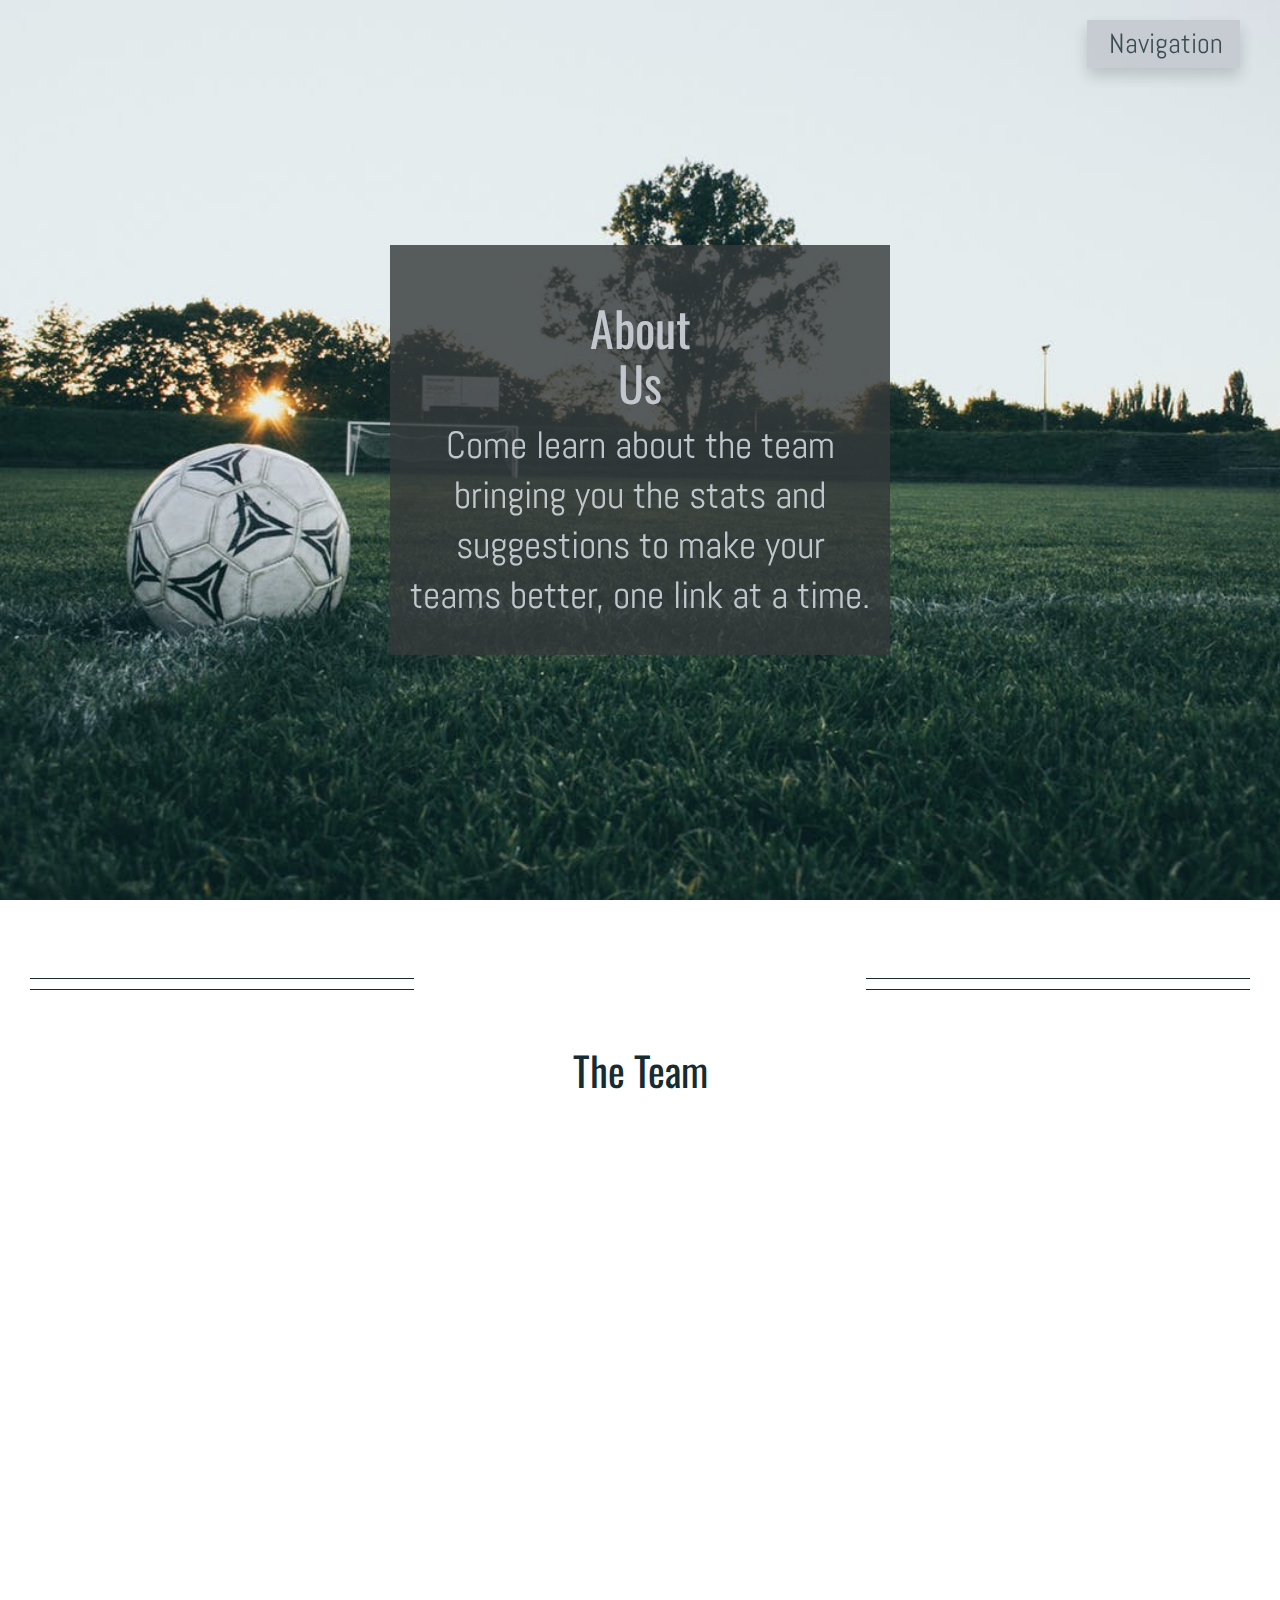
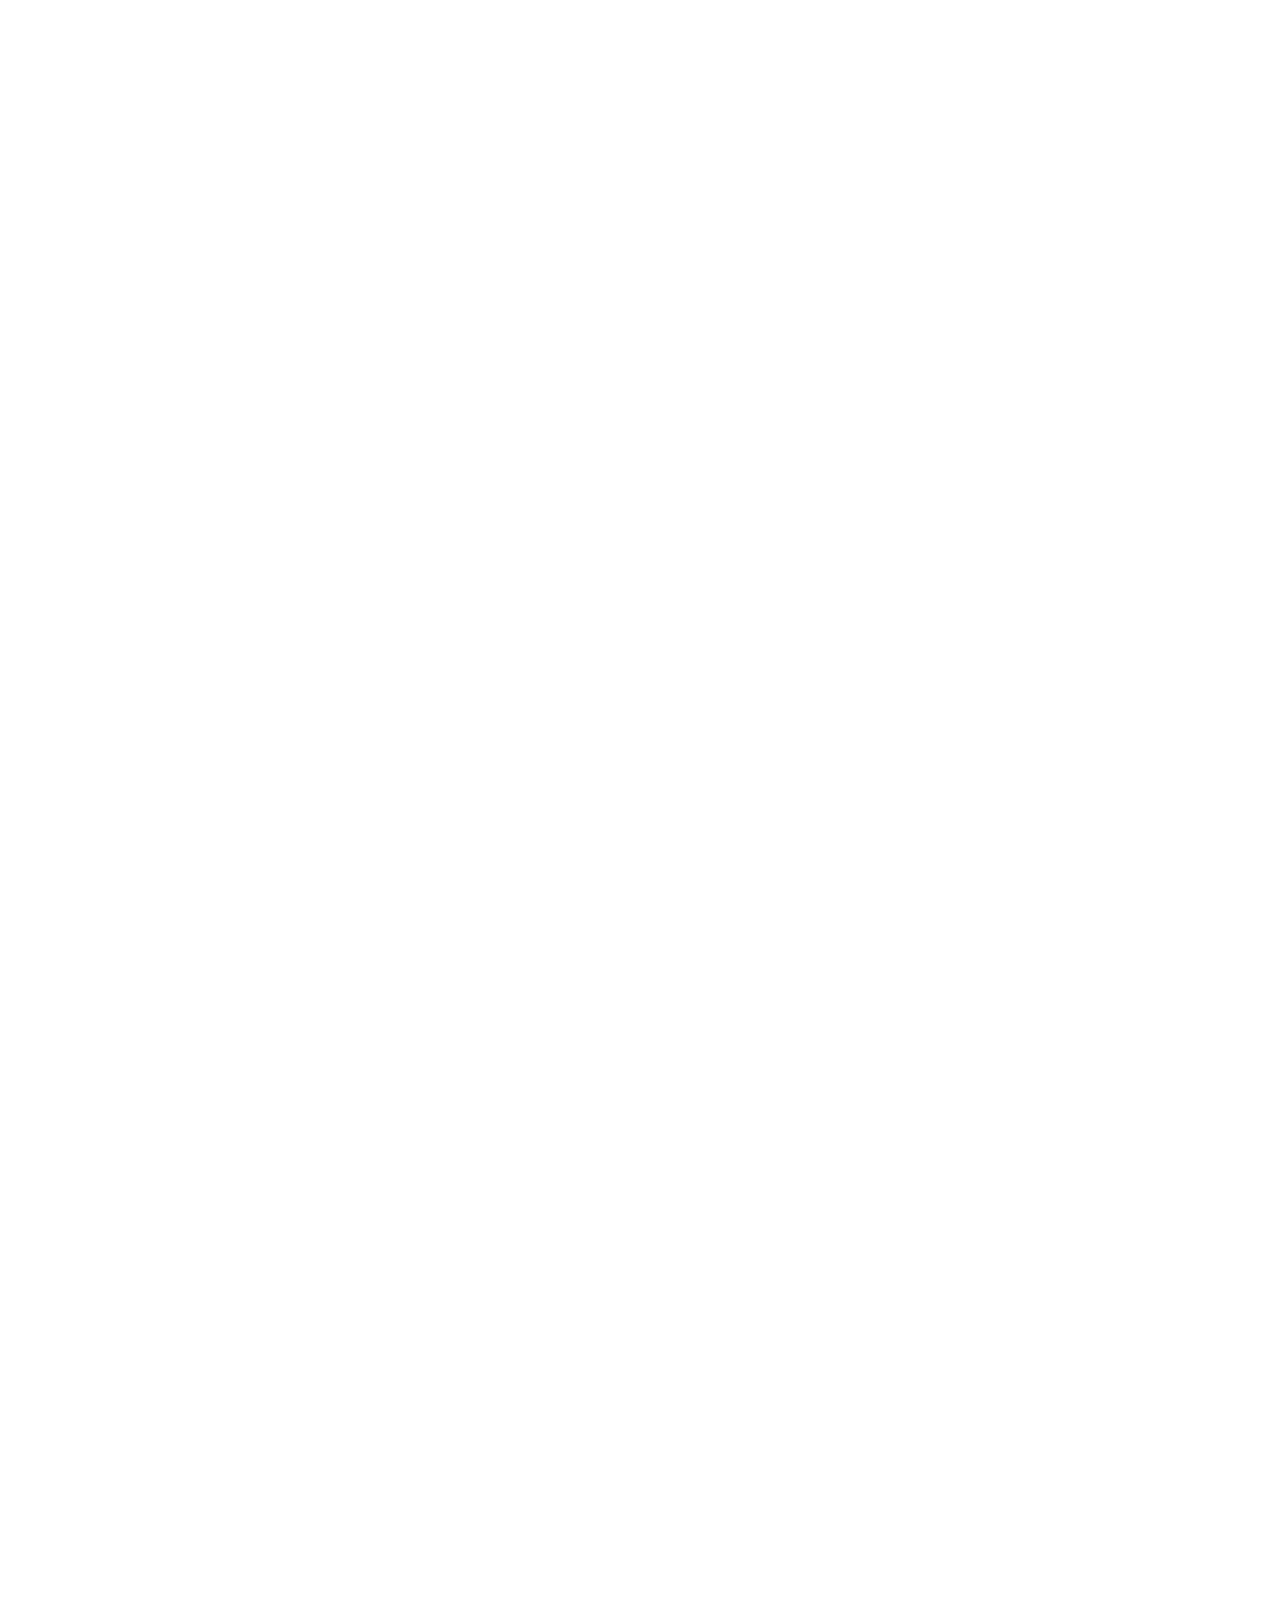
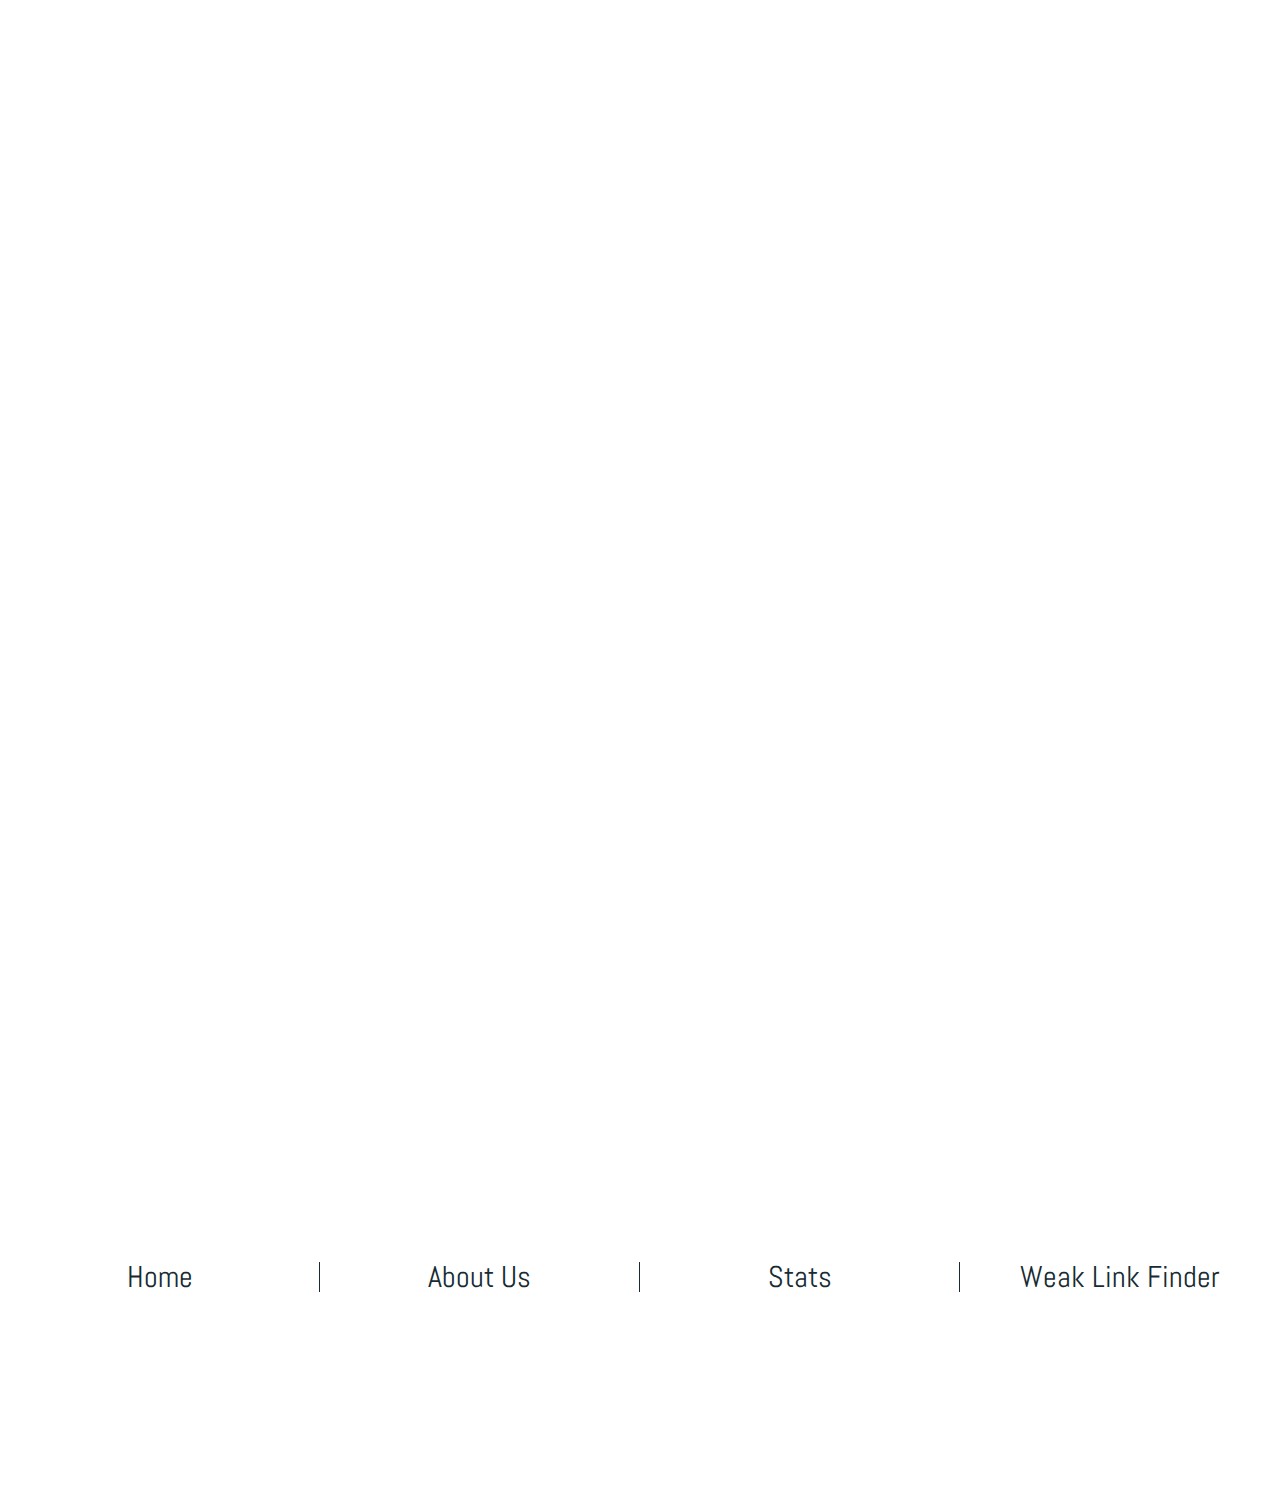
==== about-us.html @ f8d03405 "Got images to resize and appear correctly" ====
<!DOCTYPE html>
<!--[if lt IE 7]>      <html class="no-js lt-ie9 lt-ie8 lt-ie7"> <![endif]-->
<!--[if IE 7]>         <html class="no-js lt-ie9 lt-ie8"> <![endif]-->
<!--[if IE 8]>         <html class="no-js lt-ie9"> <![endif]-->
<!--[if gt IE 8]><!--> <html class="no-js"> <!--<![endif]-->
    <head>
        <meta charset="utf-8">
        <meta http-equiv="X-UA-Compatible" content="IE=edge">
        <title>About Us</title>
        <meta name="description" content="">
        <meta name="viewport" content="width=device-width, initial-scale=1">
        <link rel="stylesheet" href="css/about.css">
        <link href="https://fonts.googleapis.com/css?family=Abel|Oswald" rel="stylesheet">
        <link href="https://unpkg.com/aos@2.3.1/dist/aos.css" rel="stylesheet">
        <script src="https://unpkg.com/aos@2.3.1/dist/aos.js"></script>
        <script src="./AOS/aos.js" async></script>
        <link rel="stylesheet" href="https://use.fontawesome.com/releases/v5.7.2/css/all.css" integrity="sha384-fnmOCqbTlWIlj8LyTjo7mOUStjsKC4pOpQbqyi7RrhN7udi9RwhKkMHpvLbHG9Sr" crossorigin="anonymous">
        <script src="./Components/nav-bar.js" async></script>
        <script src="./Components/buttons.js" async></script>
    </head>
    <body>
        <div class="container">
            <nav>
                <div class="dropdown">
                    <span class="fas fa-arrow-down"></span><span class="nav-text">Navigation</span>
                    <div class="dropdown-content hidden">
                        <a href="https://modest-kilby-28479e.netlify.com/index.html" class="dropdown-link">Home</a>
                        <a href="#" class="dropdown-link">Login/Sign Up</a>
                        <a href="#" class="dropdown-link">Stats</a>
                        <a href="#" class="dropdown-link">Weak Link Finder</a>
                        <a href="#" class="dropdown-link">About Us</a>
                    </div>
                </div>
            </nav>
            <div class="mobile-nav-bar">
                <a href="#" class="dropdown-link">Home</a>
                <a href="#" class="dropdown-link">Login/Sign Up</a>
                <a href="#" class="dropdown-link">About Us</a>
                <a href="#" class="dropdown-link">Stats</a>
                <a href="#" class="dropdown-link">Weak Link Finder</a>
            </div>
            <div class="header-container">
                <div class="cta-container" data-aos="fade-in" data-aos-duration="3000">
                    <h1>About<br />
                        Us </h1>
                    <p>Come learn about the team bringing you the stats and suggestions to make your teams better, one link at a time.</p>
                </div>
            </div>
            <div class="main-content-container">
                <section class="directory">
                    <span class="fas fa-futbol fa-spin fa-5x"></span>
                    <h2>The Team</h2>
                    <div class="directory-boxes">
                        <section data-aos="fade-right" data-aos-duration="1500" class="directory-content">
                            <img src="./img/ElvisBanksy.jpg" alt="">
                            <h3>Elvis Ibarra—Project Lead</h3>
                            <p>I am a full stack web engineer who is passionate about new technologies, education, and mission driven work .</p>
                            <div class="socials">
                                <a href="https://github.com/ielvisd/">Github</a>
                                <a href="mailto:ielvisd@gmail.com">ielvisd@gmail.com</a>
                                <a href="https://twitter.com/ElToritoElvis">Twitter</a>
                            </div>
                        </section>
                        <section data-aos="fade-left" data-aos-duration="1500" class="directory-content">
                            <img src="./img/vu-cao.jpg" alt="">
                            <h3>Vu Cao-Back-End Engineer</h3>
                            <p>"Lorem ipsum dolor sit amet, consectetur adipiscing elit, sed do eiusmod tempor incididunt ut labore et dolore magna aliqua. Ut enim ad minim veniam, quis nostrud exercitation ullamco laboris nisi ut aliquip ex ea commodo consequat."</p>
                            <div class="socials">
                                <a href="https://github.com/vcao2279">Github</a>
                                <a href="">Email</a>
                                <a href="https://www.linkedin.com/in/vu-cao/">LinkedIn</a>
                            </div>
                        </section>
                        <section data-aos="fade-right" data-aos-duration="1500" class="directory-content">
                            <img src="img/ball-field-football-47730.jpg" alt="">
                            <h3>John Humphreys-Data Scientist</h3>
                            <p>"Lorem ipsum dolor sit amet, consectetur adipiscing elit, sed do eiusmod tempor incididunt ut labore et dolore magna aliqua. Ut enim ad minim veniam, quis nostrud exercitation ullamco laboris nisi ut aliquip ex ea commodo consequat."</p>
                            <div class="socials">
                                <a href="https://github.com/johnpharmd">Github</a>
                                <a href="twitter.com/johnpharmd">Twitter</a>
                                <a href="linkedin.com/in/johnhumphreys/">LinkedIn</a>
                            </div>
                        </section>
                        <section data-aos="fade-left" data-aos-duration="1500" class="directory-content">
                            <img src="img/ballgame-balls-boys-1564868.jpg" alt="">
                            <h3>Header</h3>
                            <p>"Lorem ipsum dolor sit amet, consectetur adipiscing elit, sed do eiusmod tempor incididunt ut labore et dolore magna aliqua. Ut enim ad minim veniam, quis nostrud exercitation ullamco laboris nisi ut aliquip ex ea commodo consequat."</p>
                            <div class="socials">
                                <a href="">Github</a>
                                <a href="">Email</a>
                                <a href="">Twitter</a>
                            </div>
                        </section>
                        <section data-aos="fade-right" data-aos-duration="1500" class="directory-content">
                            <img src="img/ballgame-balls-boys-1564868.jpg" alt="">
                            <h3>Header</h3>
                            <p>"Lorem ipsum dolor sit amet, consectetur adipiscing elit, sed do eiusmod tempor incididunt ut labore et dolore magna aliqua. Ut enim ad minim veniam, quis nostrud exercitation ullamco laboris nisi ut aliquip ex ea commodo consequat."</p>
                            <div class="socials">
                                <a href="">Github</a>
                                <a href="">Email</a>
                                <a href="">Twitter</a>
                            </div>
                            </section> 
                        <section data-aos="fade-left" data-aos-duration="1500" class="directory-content">
                            <img src="img/ballgame-balls-boys-1564868.jpg" alt="">
                            <h3>Header</h3>
                            <p>"Lorem ipsum dolor sit amet, consectetur adipiscing elit, sed do eiusmod tempor incididunt ut labore et dolore magna aliqua. Ut enim ad minim veniam, quis nostrud exercitation ullamco laboris nisi ut aliquip ex ea commodo consequat."</p>
                            <div class="socials">
                                <a href="">Github</a>
                                <a href="">Email</a>
                                <a href="">Twitter</a>
                            </div>
                        </section> 
                        <section data-aos="fade-up" data-aos-duration="1500" class="directory-content">
                            <img src="img/peter-gambino-profile-pic.jpg" alt="">
                            <h3>Peter Gambino-UI Developer</h3>
                            <p>I'm a Full-Stack Engineer student currently attending Lambda School looking to help you come up with the best solutions and implementations for your projects using the latest web-based technologies. </p>
                            <div class="socials">
                                <a href="https://github.com/pgambino5851">Github</a>
                                <a href="mailto:pgambino5851@gmail.com">pgambino5851@gmail.com</a>
                                <a href="https://www.linkedin.com/in/peter-gambino-3849b215b/">LinkedIn</a>
                            </div>
                        </section>  
                    </div> 
                </section>
                <footer>
                    <div class="footer-content">
                        <a href="#" class="footer-link gets-border">Home</a>
                        <a href="#" class="footer-link gets-border">About Us</a>
                        <a href="#" class="footer-link gets-border">Stats</a>
                        <a href="#" class="footer-link">Weak Link Finder</a>
                    </div>
                </footer>
            </div>
            
        </div>
    </body>
---- css/about.css ----
/* http://meyerweb.com/eric/tools/css/reset/ 
   v2.0 | 20110126
   License: none (public domain)
*/
html,
body,
div,
span,
applet,
object,
iframe,
h1,
h2,
h3,
h4,
h5,
h6,
p,
blockquote,
pre,
a,
abbr,
acronym,
address,
big,
cite,
code,
del,
dfn,
em,
img,
ins,
kbd,
q,
s,
samp,
small,
strike,
strong,
sub,
sup,
tt,
var,
b,
u,
i,
center,
dl,
dt,
dd,
ol,
ul,
li,
fieldset,
form,
label,
legend,
table,
caption,
tbody,
tfoot,
thead,
tr,
th,
td,
article,
aside,
canvas,
details,
embed,
figure,
figcaption,
footer,
header,
hgroup,
menu,
nav,
output,
ruby,
section,
summary,
time,
mark,
audio,
video {
  margin: 0;
  padding: 0;
  border: 0;
  font-size: 100%;
  font: inherit;
  vertical-align: baseline;
}
/* HTML5 display-role reset for older browsers */
article,
aside,
details,
figcaption,
figure,
footer,
header,
hgroup,
menu,
nav,
section {
  display: block;
}
body {
  line-height: 1;
}
ol,
ul {
  list-style: none;
}
blockquote,
q {
  quotes: none;
}
blockquote:before,
blockquote:after,
q:before,
q:after {
  content: '';
  content: none;
}
table {
  border-collapse: collapse;
  border-spacing: 0;
}
* {
  box-sizing: border-box;
}
html {
  font-size: 62.5%;
}
html,
body {
  font-family: 'Abel';
}
h1,
h2,
h3,
h4,
h5 {
  font-family: 'Oswald';
}
h2 {
  font-size: 4rem;
}
h3 {
  font-size: 3.2rem;
}
p {
  font-size: 2.4rem;
  line-height: 1.4;
}
a {
  font-size: 3rem;
  text-decoration: none;
}
strong {
  font-weight: bold;
}
.container {
  max-width: 100%;
  margin: 0 auto;
}
.mobile-nav-bar {
  display: none;
}
@media (max-width: 650px) {
  .mobile-nav-bar {
    display: flex;
    flex-direction: column;
    align-items: center;
    justify-content: center;
    background: #c2c7cd;
  }
  .mobile-nav-bar a {
    width: 100%;
    padding: 1.5rem 0;
    text-align: center;
    color: #162b32;
    border-bottom: 1px solid #162b32;
  }
}
nav {
  position: fixed;
  right: 1rem;
  display: flex;
  margin-top: 2rem;
  margin-right: 2rem;
  align-items: center;
  cursor: pointer;
  z-index: 1;
}
@media (max-width: 650px) {
  nav {
    display: none;
  }
}
nav .dropdown {
  cursor: pointer;
  background: #c2c7cd;
  position: relative;
  right: 1rem;
  padding: 10px 17px;
  /* padding-right: 0; */
  opacity: 0.81;
  box-shadow: 0px 8px 16px 0px rgba(0, 0, 0, 0.2);
}
nav .dropdown .dropdown-content {
  z-index: 1;
  position: absolute;
  top: 3rem;
  right: -1.2rem;
  box-shadow: 0px 8px 16px 0px rgba(0, 0, 0, 0.2);
  min-width: 15rem;
  margin-top: 2.5rem;
}
nav .dropdown .dropdown-content a {
  font-size: 3rem;
  text-decoration: none;
  color: #162b32;
  padding: 12px 17px;
  display: block;
  background-color: #c2c7cd;
  border-bottom: 1px solid #162b32;
}
nav .dropdown .dropdown-content a:hover {
  color: #c2c7cd;
  background-color: #162b32;
  transition: all 0.5s;
}
nav .dropdown .hidden {
  display: none;
}
nav .dropdown .nav-content-invert {
  color: #c2c7cd;
  transition: all 0.5s;
}
nav .dropdown-invert {
  background: #162b32;
  transition: all 0.5s;
}
nav .dropdown-content:hover .dropdown-content {
  display: block;
}
nav .fa-arrow-down {
  font-size: 1.8rem;
  margin-right: 0.5rem;
  color: #162b32;
}
nav span {
  font-size: 2.8rem;
  color: #162b32;
}
.header-container {
  background-image: url(../img/header-img.jpeg);
  background-attachment: fixed;
  max-width: 100%;
  /* height: 1000px; */
  height: 90rem;
  background-size: cover;
  background-repeat: no-repeat;
  margin: 0 auto;
  display: flex;
  flex-direction: column;
  justify-content: center;
  align-items: center;
}
@media (max-width: 650px) {
  .header-container {
    height: 110rem;
  }
}
.header-container .cta-container {
  background: rgba(53, 57, 58, 0.81);
  display: flex;
  flex-direction: column;
  justify-content: center;
  width: 50rem;
  height: 41rem;
  padding: 2rem;
  padding-bottom: 0;
}
@media (max-width: 650px) {
  .header-container .cta-container {
    width: 100%;
    height: 47%;
  }
}
.header-container .cta-container h1 {
  font-size: 4.8rem;
  text-align: center;
  color: #c2c7cd;
  line-height: 5.5rem;
}
.header-container .cta-container p {
  font-size: 3.8rem;
  text-align: center;
  margin-top: 1rem;
  color: #c2c7cd;
  line-height: 5rem;
}
.header-container .cta-container .cta-btn {
  align-self: center;
  background-color: #c2c7cd;
  color: #162b32;
  margin-top: 1rem;
  padding: 1rem 3rem;
  border: none;
  font-size: 3rem;
  font-weight: bold;
  cursor: pointer;
}
.header-container .cta-container .cta-btn:hover {
  background-color: #162b32;
  color: #c2c7cd;
}
footer {
  width: 50%;
  justify-content: space-between;
  margin: 0 auto;
  margin-bottom: 20rem;
  margin-top: 15rem;
}
@media (max-width: 1500px) {
  footer {
    width: 100%;
  }
}
footer .footer-content {
  width: 100%;
  display: flex;
  justify-content: space-between;
}
footer .footer-content .footer-link {
  width: 40%;
  color: #162b32;
  text-align: center;
}
@media (max-width: 650px) {
  footer .footer-content .footer-link {
    width: 25%;
    font-size: 2.5rem;
  }
}
footer .footer-content .gets-border {
  border-right: 1px solid #162b32;
}
.main-content-container {
  margin-top: 5rem;
}
.main-content-container nav {
  position: fixed;
  right: 1rem;
  display: flex;
  margin-top: 2rem;
  margin-right: 2rem;
  align-items: center;
  cursor: pointer;
  z-index: 1;
}
.main-content-container nav .dropdown {
  cursor: pointer;
  position: relative;
}
.main-content-container nav .dropdown .dropdown-content {
  display: none;
  background-color: white;
  z-index: 1;
  position: absolute;
  box-shadow: 0px 8px 16px 0px rgba(0, 0, 0, 0.2);
  min-width: 15rem;
}
.main-content-container nav .dropdown .dropdown-content a {
  font-size: 3rem;
  text-decoration: none;
  color: #162b32;
  padding: 12px 17px;
  display: block;
  background-color: #c2c7cd;
  border-bottom: 1px solid #162b32;
}
.main-content-container nav .dropdown .dropdown-content a:hover {
  color: #c2c7cd;
  background-color: #162b32;
}
.main-content-container nav .dropdown .hidden {
  display: none;
}
.main-content-container nav .dropdown:hover .dropdown-content {
  display: block;
}
.main-content-container nav .dropdown-content:hover .dropdown-content {
  display: block;
}
.main-content-container nav .fa-arrow-down {
  font-size: 1.8rem;
  margin-right: 0.5rem;
  color: #162b32;
}
.main-content-container nav span {
  font-size: 2.8rem;
  color: #162b32;
}
.main-content-container .directory {
  padding-top: 7rem;
  position: relative;
  text-align: center;
  margin-bottom: 5rem;
}
.main-content-container .directory .fa-futbol {
  color: #162b32;
  left: 49%;
  position: absolute;
  top: 1rem;
}
@media (max-width: 650px) {
  .main-content-container .directory .fa-futbol {
    left: 44.5%;
  }
}
.main-content-container h2 {
  color: #162b32;
  margin-top: 3rem;
}
.main-content-container .directory-boxes {
  display: flex;
  flex-wrap: wrap;
  justify-content: space-around;
}
@media (max-width: 1000px) {
  .main-content-container .directory-boxes {
    flex-direction: column;
    flex-wrap: nowrap;
  }
}
.main-content-container .directory-boxes .directory-content {
  width: 49%;
  text-align: center;
  margin-top: 10rem;
}
@media (max-width: 1500px) {
  .main-content-container .directory-boxes .directory-content {
    height: 50%;
  }
}
@media (max-width: 1000px) {
  .main-content-container .directory-boxes .directory-content {
    width: 100%;
  }
}
.main-content-container .directory-boxes .directory-content img {
  width: auto;
  height: auto;
  max-width: 50rem;
  max-height: 50rem;
  cursor: pointer;
}
@media (max-width: 650px) {
  .main-content-container .directory-boxes .directory-content img {
    width: 100%;
  }
}
.main-content-container .directory-boxes .directory-content h3 {
  margin-top: 3rem;
  color: #162b32;
}
.main-content-container .directory-boxes .directory-content p {
  width: 75%;
  margin: 0 auto;
  padding-bottom: 1.5rem;
  color: #162b32;
}
@media (max-width: 650px) {
  .main-content-container .directory-boxes .directory-content p {
    width: 100%;
  }
}
.main-content-container .directory-boxes .directory-content .socials {
  display: flex;
  justify-content: space-around;
  width: 90%;
  margin: 0 auto;
  border-bottom: 0.1rem dashed #162b32;
  border-top: 0.1rem dashed #162b32;
  padding: 0.5rem 0;
}
@media (max-width: 650px) {
  .main-content-container .directory-boxes .directory-content .socials {
    width: 100%;
  }
}
.main-content-container .directory-boxes .directory-content .socials a {
  color: #162b32;
}
.main-content-container .directory-boxes .directory-content .socials a:hover {
  color: #c2c7cd;
}
.intro:before {
  left: 3rem;
  border-bottom: 1.5px solid #162b32;
  border-top: 1.5px solid #162b32;
  content: '';
  height: 1rem;
  position: absolute;
  top: 2.75rem;
  width: 30%;
}
@media (max-width: 650px) {
  .intro:before {
    width: 20%;
    left: 10%;
  }
}
.intro:after {
  right: 3rem;
  border-bottom: 1.5px solid #162b32;
  border-top: 1.5px solid #162b32;
  content: '';
  height: 1rem;
  position: absolute;
  top: 2.75rem;
  width: 30%;
}
@media (max-width: 650px) {
  .intro:after {
    width: 20%;
    right: 10%;
  }
}
.directory:before {
  left: 3rem;
  border-bottom: 1.5px solid #162b32;
  border-top: 1.5px solid #162b32;
  content: '';
  height: 1rem;
  position: absolute;
  top: 2.75rem;
  width: 30%;
}
@media (max-width: 650px) {
  .directory:before {
    width: 20%;
    left: 10%;
  }
}
.directory:after {
  right: 3rem;
  border-bottom: 1.5px solid #162b32;
  border-top: 1.5px solid #162b32;
  content: '';
  height: 1rem;
  position: absolute;
  top: 2.75rem;
  width: 30%;
}
@media (max-width: 650px) {
  .directory:after {
    width: 20%;
    right: 10%;
  }
}
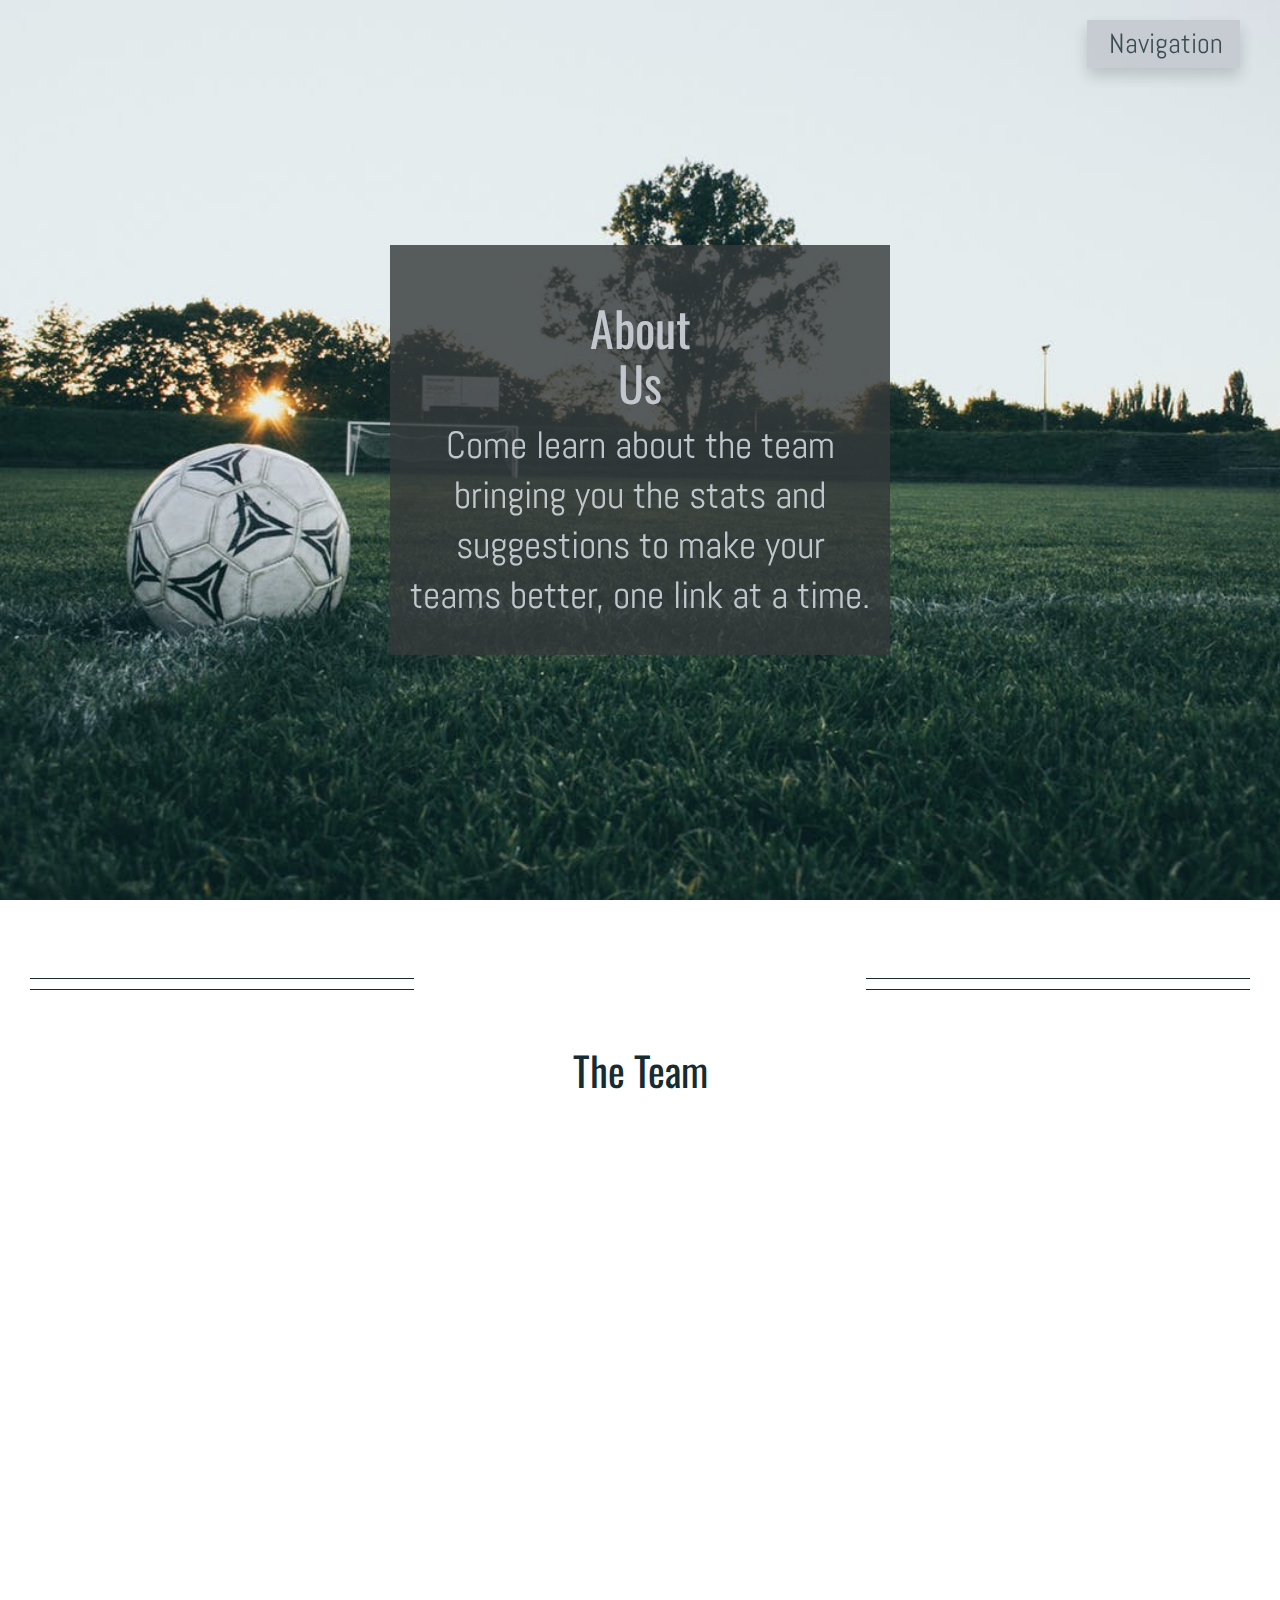
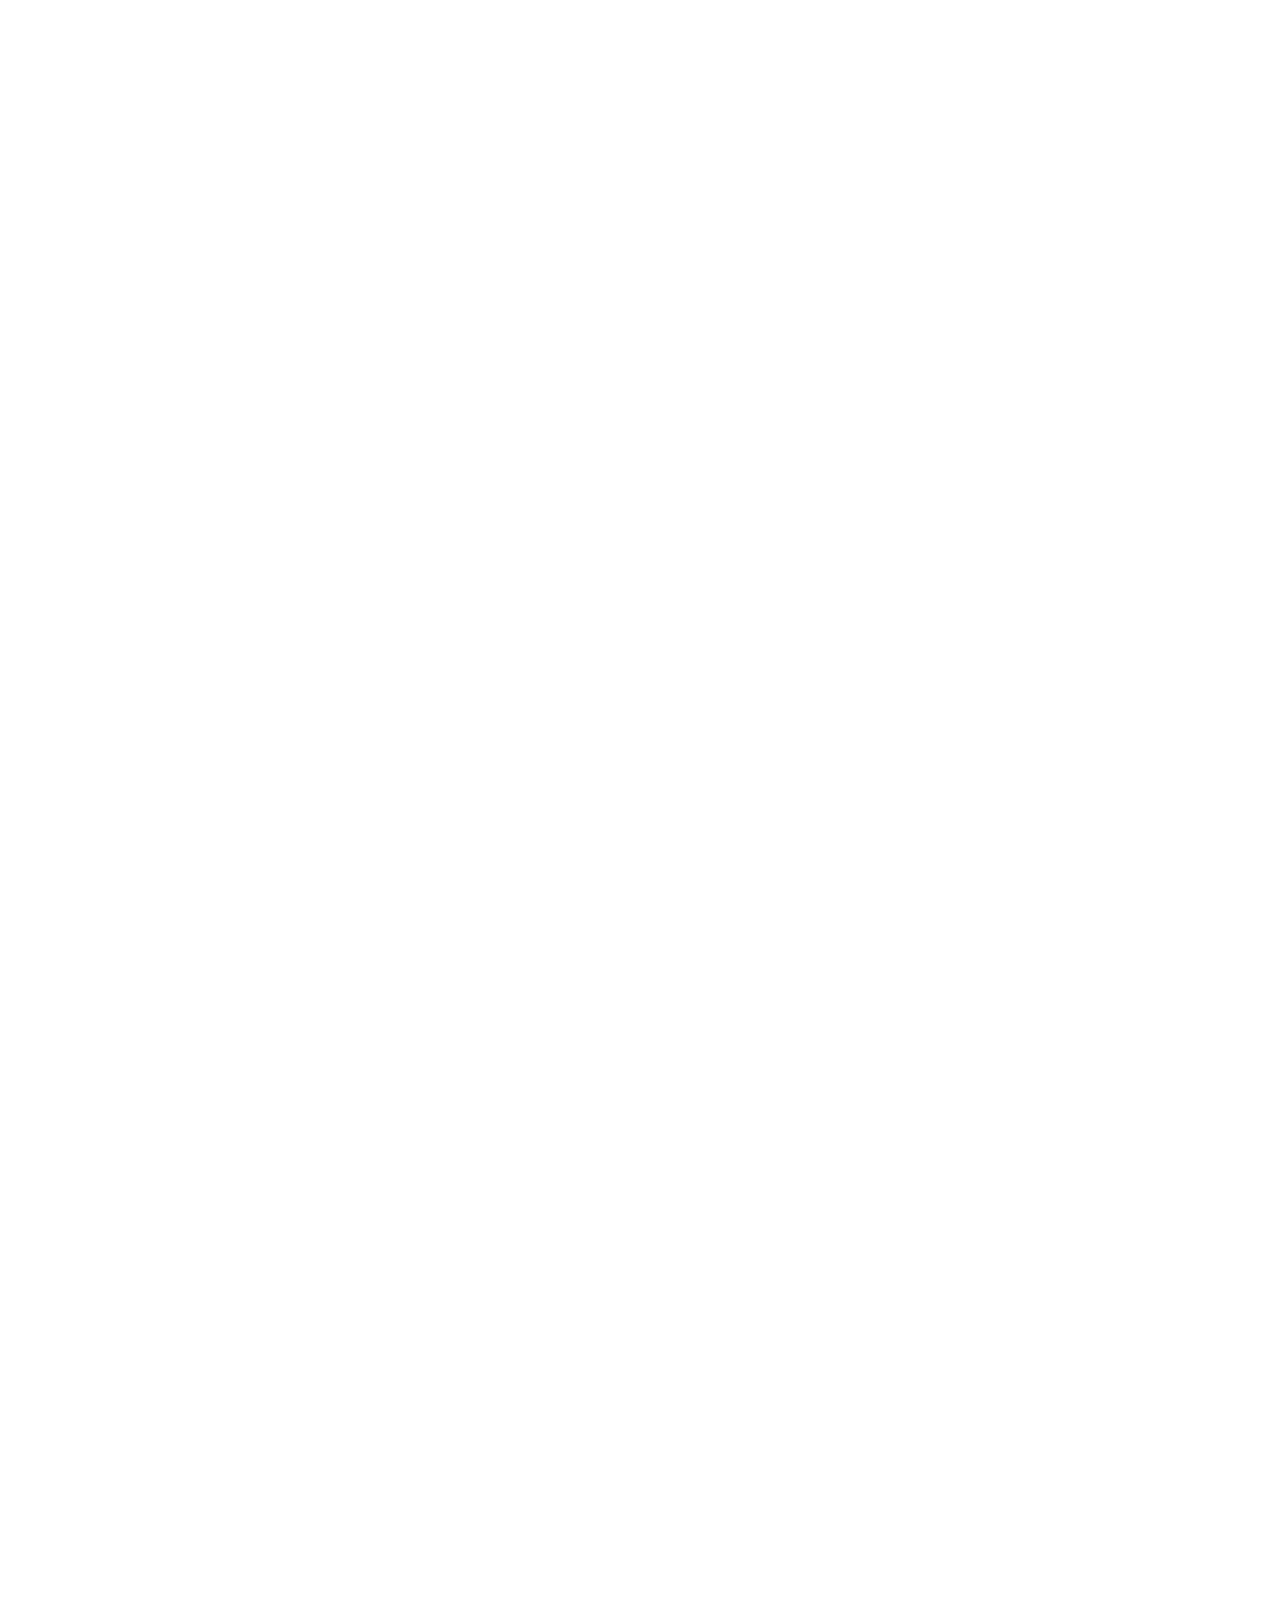
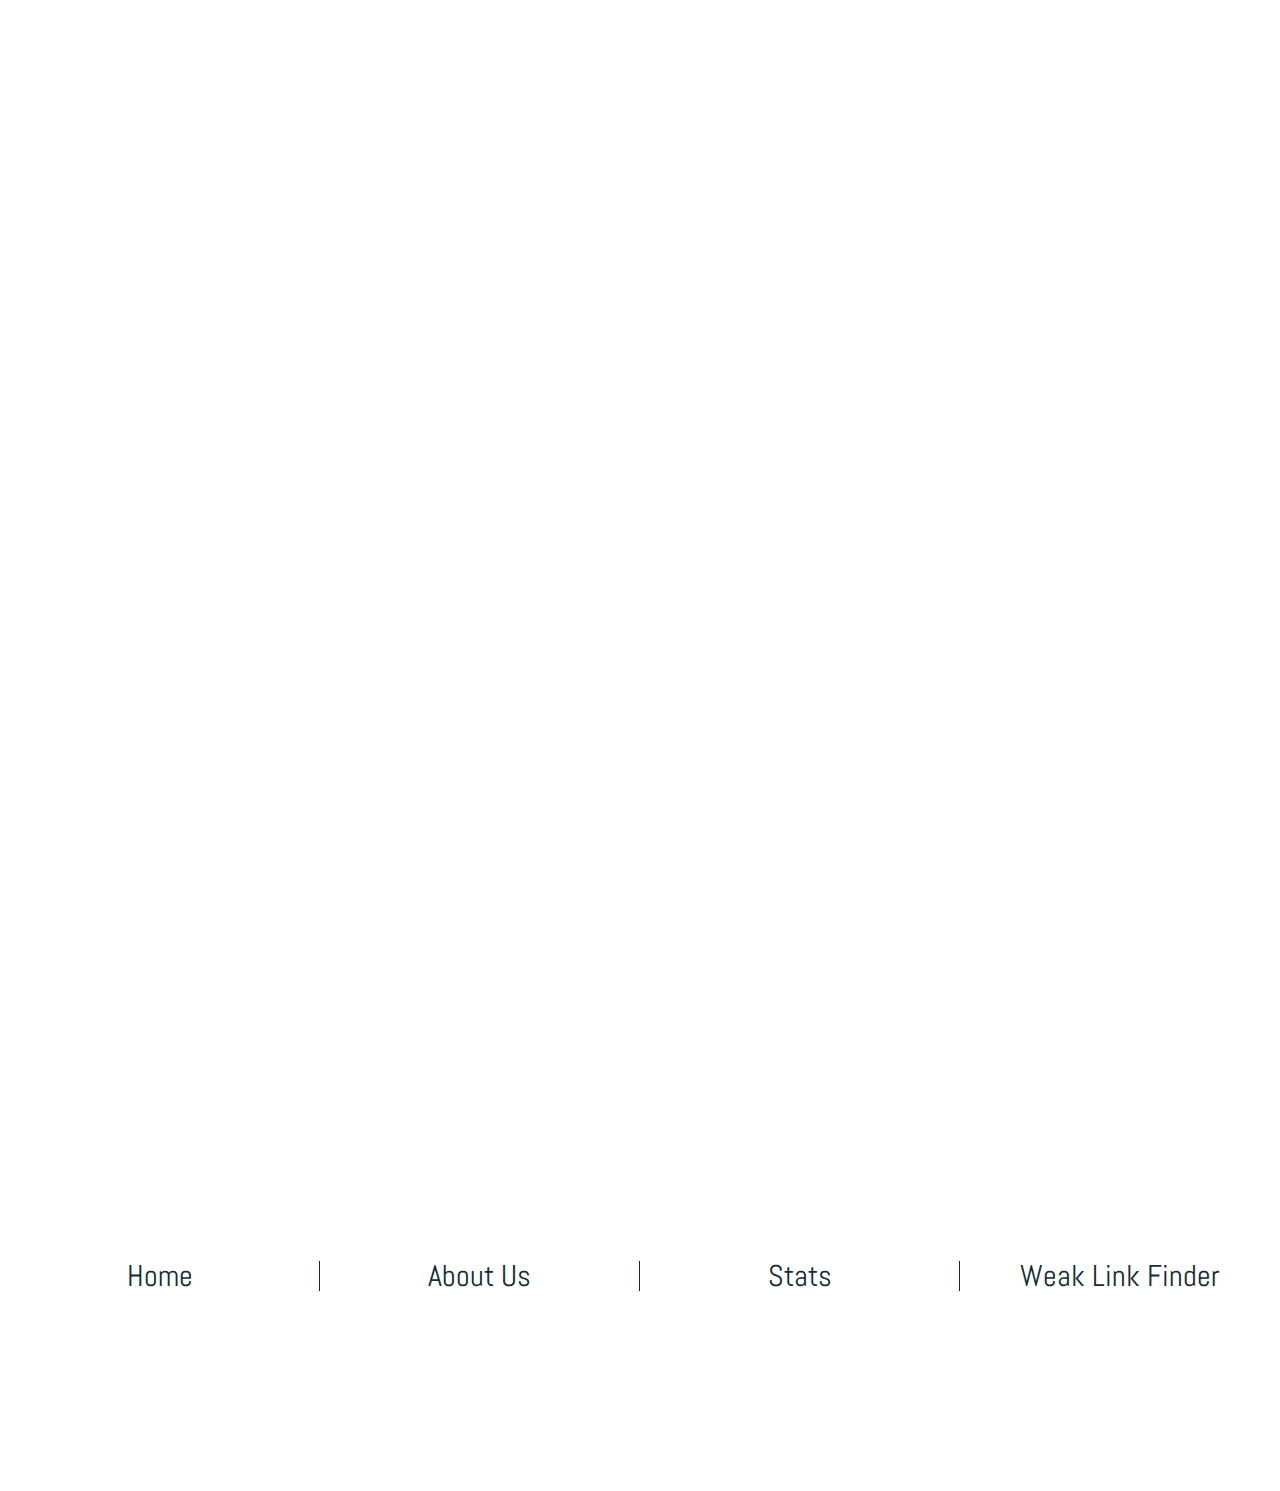
==== commit 601de426: "Fixed issue where fade ins were causing a horizontal scroll bar to appear and formatted social links" ====
--- a/about-us.html
+++ b/about-us.html
@@ -61,7 +61,7 @@
                                 <a href="https://twitter.com/ElToritoElvis">Twitter</a>
                             </div>
                         </section>
-                        <section data-aos="fade-left" data-aos-duration="1500" class="directory-content">
+                        <section data-aos="fade-right" data-aos-duration="1500" class="directory-content">
                             <img src="./img/vu-cao.jpg" alt="">
                             <h3>Vu Cao-Back-End Engineer</h3>
                             <p>"Lorem ipsum dolor sit amet, consectetur adipiscing elit, sed do eiusmod tempor incididunt ut labore et dolore magna aliqua. Ut enim ad minim veniam, quis nostrud exercitation ullamco laboris nisi ut aliquip ex ea commodo consequat."</p>
@@ -72,16 +72,16 @@
                             </div>
                         </section>
                         <section data-aos="fade-right" data-aos-duration="1500" class="directory-content">
-                            <img src="img/ball-field-football-47730.jpg" alt="">
+                            <img src="img/TED_badge_photo.jpg" alt="">
                             <h3>John Humphreys-Data Scientist</h3>
-                            <p>"Lorem ipsum dolor sit amet, consectetur adipiscing elit, sed do eiusmod tempor incididunt ut labore et dolore magna aliqua. Ut enim ad minim veniam, quis nostrud exercitation ullamco laboris nisi ut aliquip ex ea commodo consequat."</p>
+                            <p>"In a past life, clinical pharmacy was my vocation. Now, I seek not only to help care recipients but also to solve computationally-intensive problems—plus get more culture [more football, please!]."</p>
                             <div class="socials">
                                 <a href="https://github.com/johnpharmd">Github</a>
                                 <a href="twitter.com/johnpharmd">Twitter</a>
                                 <a href="linkedin.com/in/johnhumphreys/">LinkedIn</a>
                             </div>
                         </section>
-                        <section data-aos="fade-left" data-aos-duration="1500" class="directory-content">
+                        <section data-aos="fade-right" data-aos-duration="1500" class="directory-content">
                             <img src="img/ballgame-balls-boys-1564868.jpg" alt="">
                             <h3>Header</h3>
                             <p>"Lorem ipsum dolor sit amet, consectetur adipiscing elit, sed do eiusmod tempor incididunt ut labore et dolore magna aliqua. Ut enim ad minim veniam, quis nostrud exercitation ullamco laboris nisi ut aliquip ex ea commodo consequat."</p>
@@ -101,7 +101,7 @@
                                 <a href="">Twitter</a>
                             </div>
                             </section> 
-                        <section data-aos="fade-left" data-aos-duration="1500" class="directory-content">
+                        <section data-aos="fade-right" data-aos-duration="1500" class="directory-content">
                             <img src="img/ballgame-balls-boys-1564868.jpg" alt="">
                             <h3>Header</h3>
                             <p>"Lorem ipsum dolor sit amet, consectetur adipiscing elit, sed do eiusmod tempor incididunt ut labore et dolore magna aliqua. Ut enim ad minim veniam, quis nostrud exercitation ullamco laboris nisi ut aliquip ex ea commodo consequat."</p>
--- a/css/about.css
+++ b/css/about.css
@@ -490,6 +490,8 @@
 @media (max-width: 650px) {
   .main-content-container .directory-boxes .directory-content .socials {
     width: 100%;
+    flex-direction: column;
+    height: 15rem;
   }
 }
 .main-content-container .directory-boxes .directory-content .socials a {
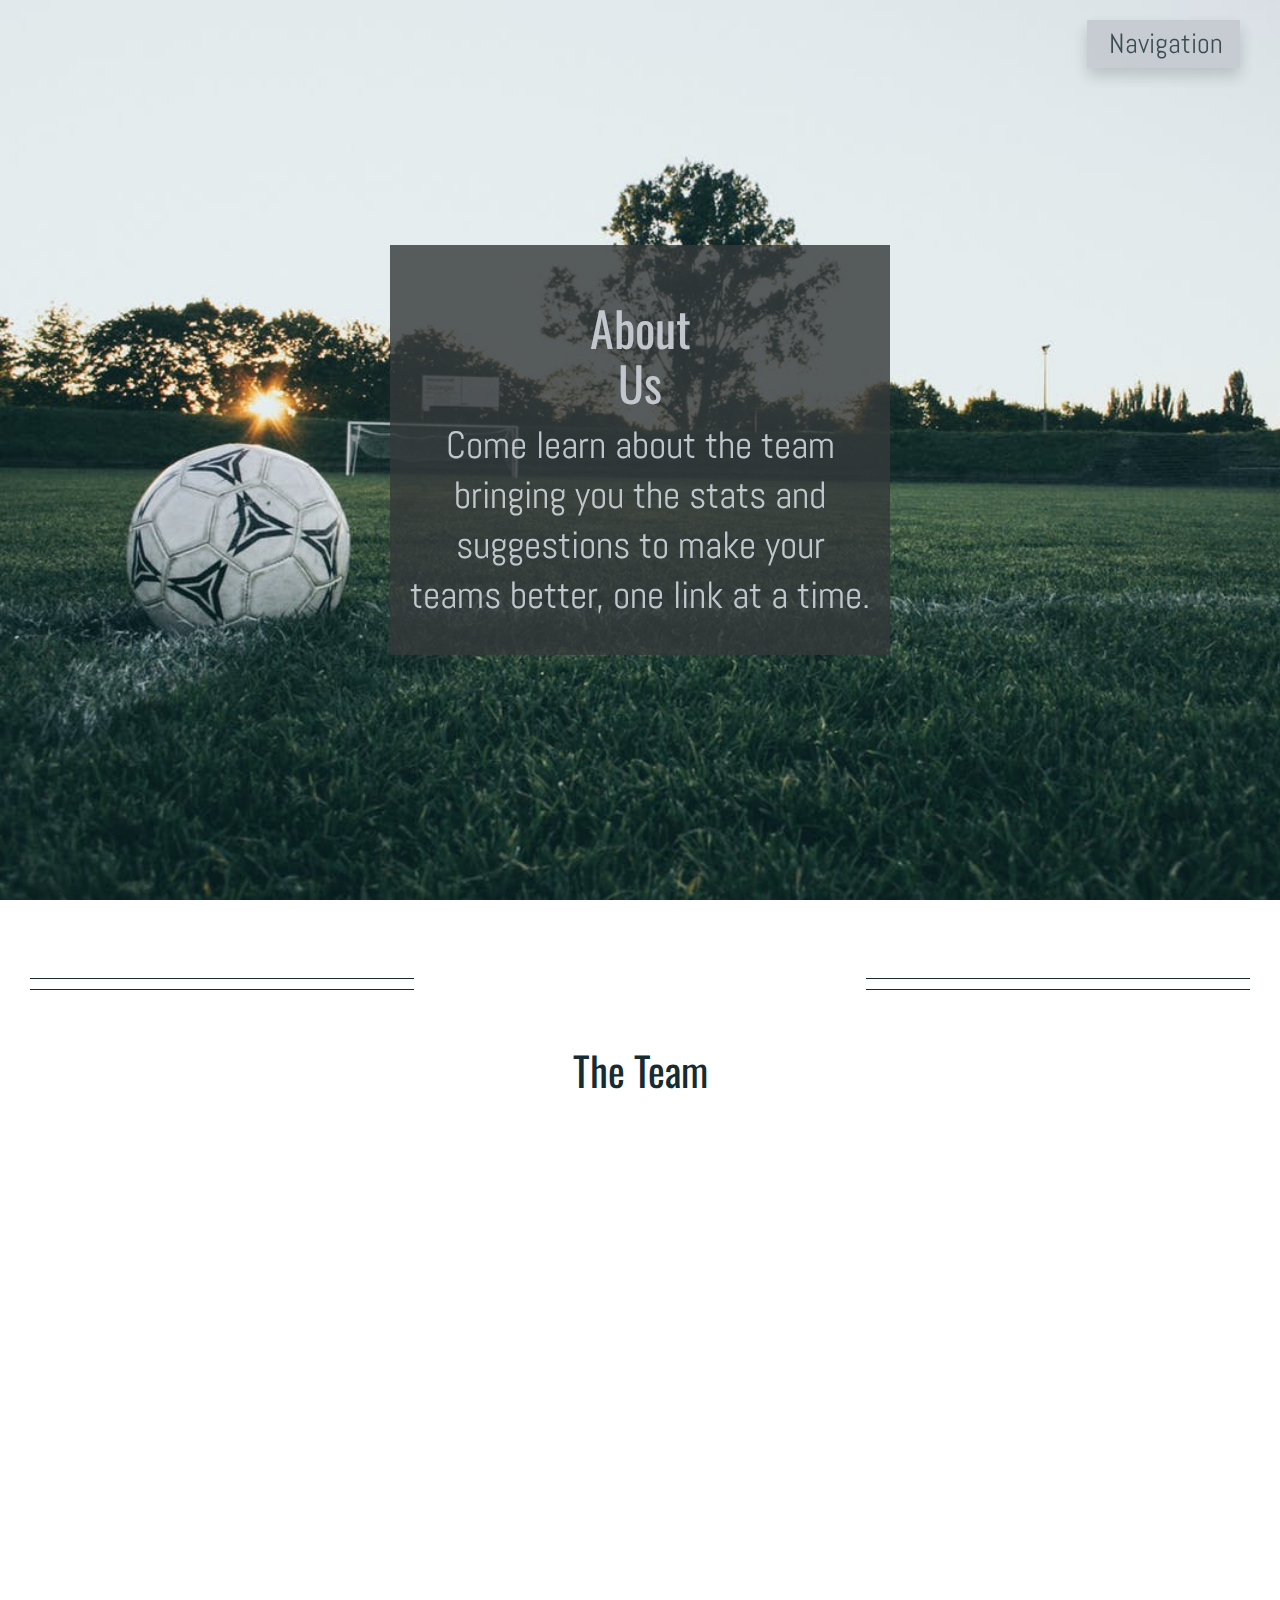
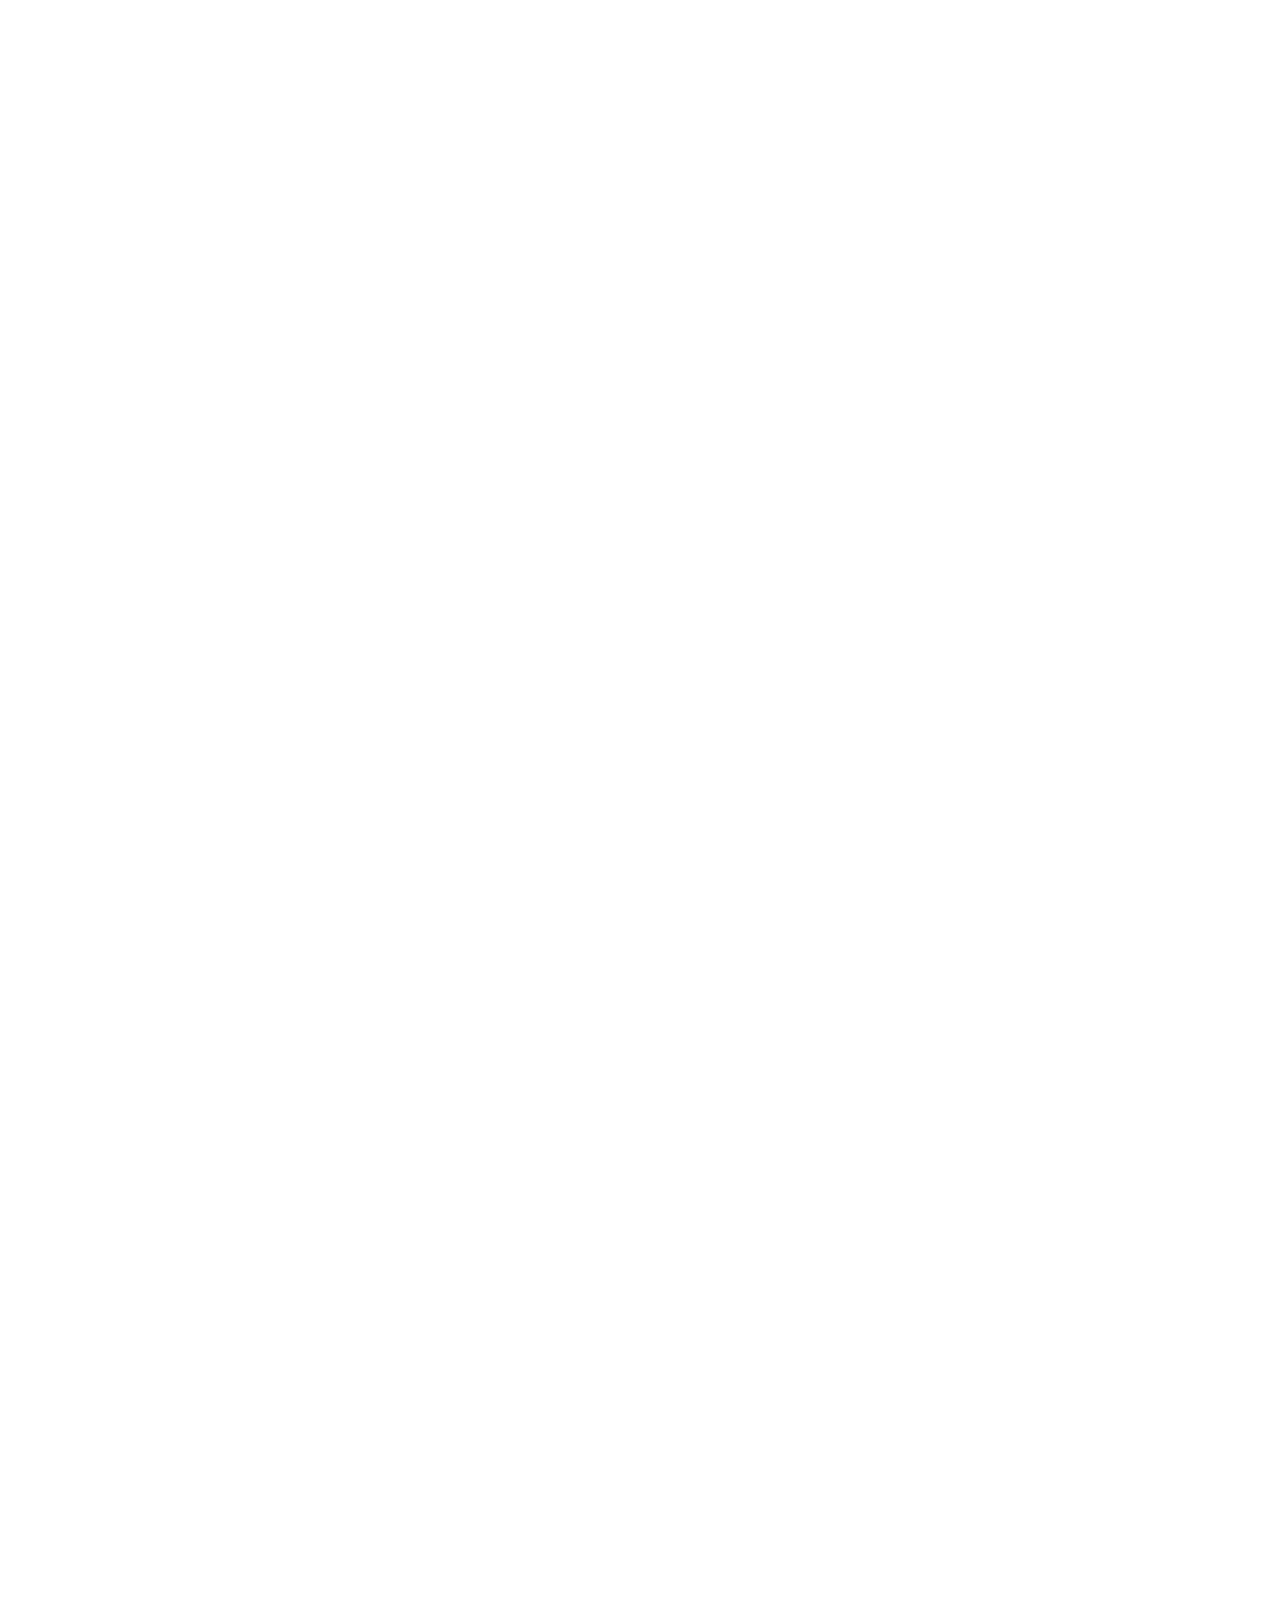
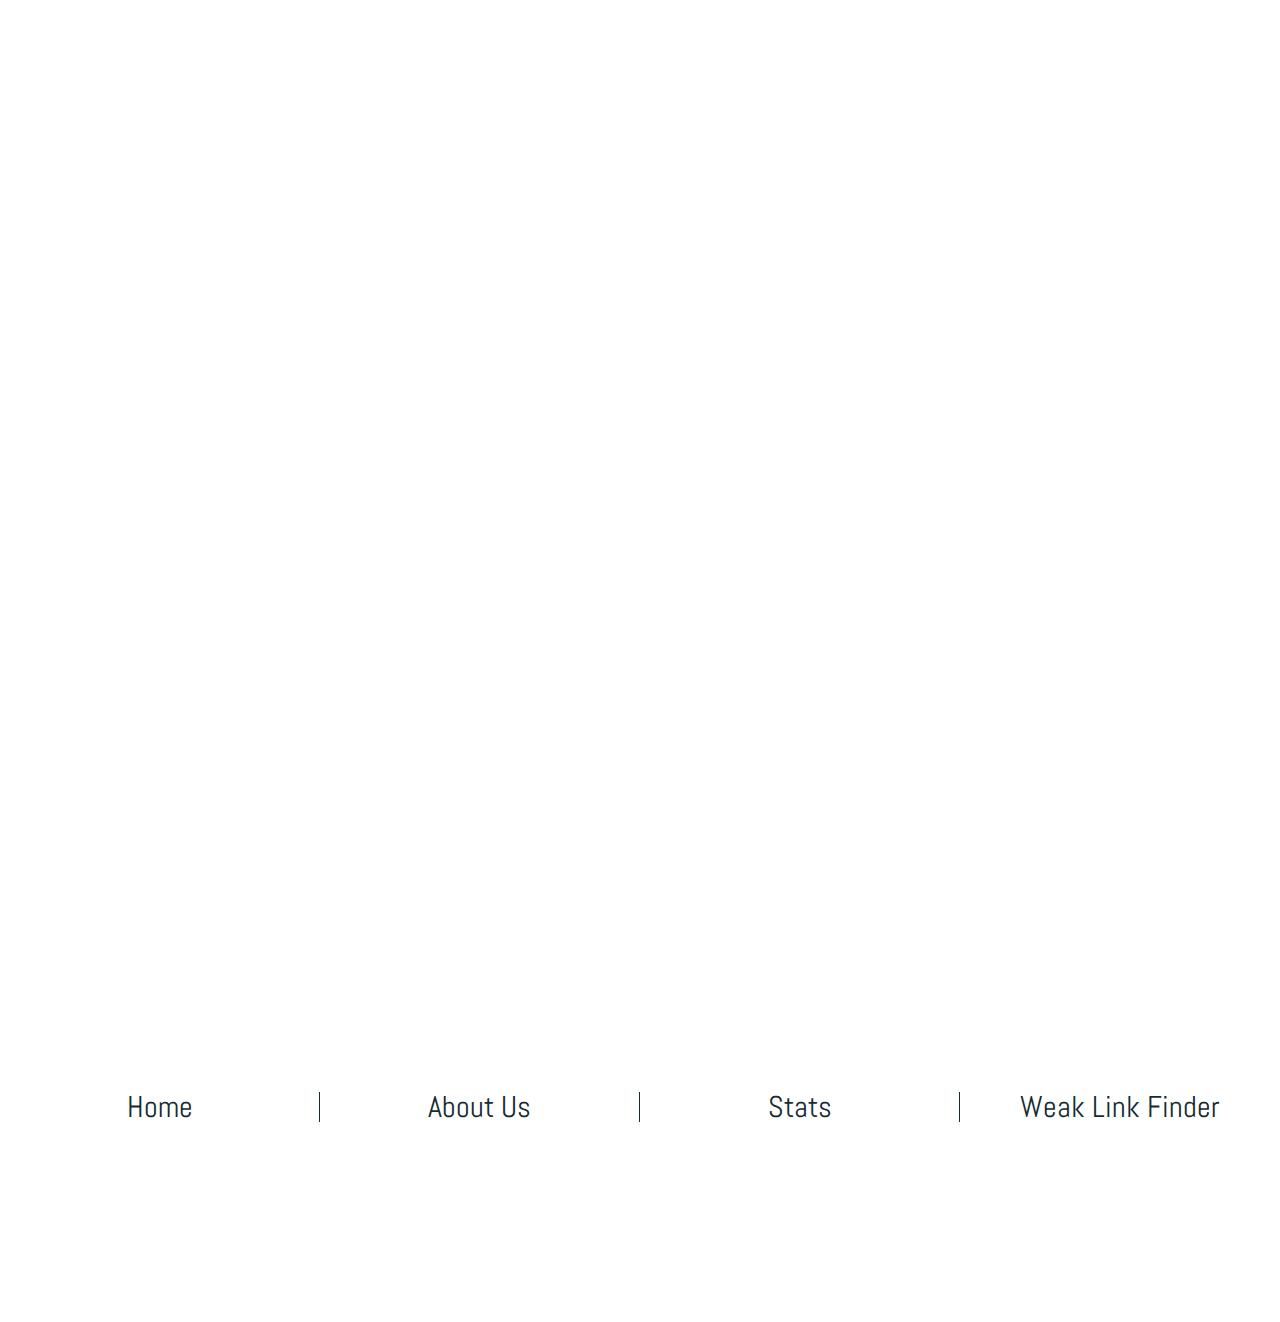
==== commit f99fa4eb: "Added some more links and descriptions to about us page" ====
--- a/about-us.html
+++ b/about-us.html
@@ -25,7 +25,7 @@
                     <span class="fas fa-arrow-down"></span><span class="nav-text">Navigation</span>
                     <div class="dropdown-content hidden">
                         <a href="https://modest-kilby-28479e.netlify.com/index.html" class="dropdown-link">Home</a>
-                        <a href="#" class="dropdown-link">Login/Sign Up</a>
+                        <a href="https://fifastats.netlify.com/" class="dropdown-link">Login/Sign Up</a>
                         <a href="#" class="dropdown-link">Stats</a>
                         <a href="#" class="dropdown-link">Weak Link Finder</a>
                         <a href="#" class="dropdown-link">About Us</a>
@@ -33,11 +33,11 @@
                 </div>
             </nav>
             <div class="mobile-nav-bar">
-                <a href="#" class="dropdown-link">Home</a>
-                <a href="#" class="dropdown-link">Login/Sign Up</a>
-                <a href="#" class="dropdown-link">About Us</a>
+                <a href="https://modest-kilby-28479e.netlify.com/index.html" class="dropdown-link">Home</a>
+                <a href="https://fifastats.netlify.com/" class="dropdown-link">Login/Sign Up</a>
                 <a href="#" class="dropdown-link">Stats</a>
                 <a href="#" class="dropdown-link">Weak Link Finder</a>
+                <a href="https://modest-kilby-28479e.netlify.com/about-us.html" class="dropdown-link">About Us</a>
             </div>
             <div class="header-container">
                 <div class="cta-container" data-aos="fade-in" data-aos-duration="3000">
@@ -64,7 +64,7 @@
                         <section data-aos="fade-right" data-aos-duration="1500" class="directory-content">
                             <img src="./img/vu-cao.jpg" alt="">
                             <h3>Vu Cao-Back-End Engineer</h3>
-                            <p>"Lorem ipsum dolor sit amet, consectetur adipiscing elit, sed do eiusmod tempor incididunt ut labore et dolore magna aliqua. Ut enim ad minim veniam, quis nostrud exercitation ullamco laboris nisi ut aliquip ex ea commodo consequat."</p>
+                            <p>I am full stack software developer with strong background in data analysis. I'm interested in solving interesting and challenging problems</p>
                             <div class="socials">
                                 <a href="https://github.com/vcao2279">Github</a>
                                 <a href="">Email</a>
@@ -83,8 +83,8 @@
                         </section>
                         <section data-aos="fade-right" data-aos-duration="1500" class="directory-content">
                             <img src="img/ballgame-balls-boys-1564868.jpg" alt="">
-                            <h3>Header</h3>
-                            <p>"Lorem ipsum dolor sit amet, consectetur adipiscing elit, sed do eiusmod tempor incididunt ut labore et dolore magna aliqua. Ut enim ad minim veniam, quis nostrud exercitation ullamco laboris nisi ut aliquip ex ea commodo consequat."</p>
+                            <h3>Carlos Guiterrez-Data Scientist</h3>
+                            <p></p>
                             <div class="socials">
                                 <a href="">Github</a>
                                 <a href="">Email</a>
@@ -92,13 +92,12 @@
                             </div>
                         </section>
                         <section data-aos="fade-right" data-aos-duration="1500" class="directory-content">
-                            <img src="img/ballgame-balls-boys-1564868.jpg" alt="">
-                            <h3>Header</h3>
-                            <p>"Lorem ipsum dolor sit amet, consectetur adipiscing elit, sed do eiusmod tempor incididunt ut labore et dolore magna aliqua. Ut enim ad minim veniam, quis nostrud exercitation ullamco laboris nisi ut aliquip ex ea commodo consequat."</p>
+                            <img src="img/ryanclark.jpg" alt="">
+                            <h3>Ryan Clark</h3>
+                            <p></p>
                             <div class="socials">
-                                <a href="">Github</a>
-                                <a href="">Email</a>
-                                <a href="">Twitter</a>
+                                <a href="https://github.com/ryangclark">Github</a>
+                                <a href="https://www.linkedin.com/in/clarkryang/">LinkedIn</a>
                             </div>
                             </section> 
                         <section data-aos="fade-right" data-aos-duration="1500" class="directory-content">
@@ -111,11 +110,11 @@
                                 <a href="">Twitter</a>
                             </div>
                         </section> 
-                        <section data-aos="fade-up" data-aos-duration="1500" class="directory-content">
+                        <section data-aos="fade-up" data-aos-duration="1500" class="directory-content ">
                             <img src="img/peter-gambino-profile-pic.jpg" alt="">
                             <h3>Peter Gambino-UI Developer</h3>
                             <p>I'm a Full-Stack Engineer student currently attending Lambda School looking to help you come up with the best solutions and implementations for your projects using the latest web-based technologies. </p>
-                            <div class="socials">
+                            <div class="socials last-profile">
                                 <a href="https://github.com/pgambino5851">Github</a>
                                 <a href="mailto:pgambino5851@gmail.com">pgambino5851@gmail.com</a>
                                 <a href="https://www.linkedin.com/in/peter-gambino-3849b215b/">LinkedIn</a>
@@ -125,7 +124,7 @@
                 </section>
                 <footer>
                     <div class="footer-content">
-                        <a href="#" class="footer-link gets-border">Home</a>
+                        <a href="https://modest-kilby-28479e.netlify.com/index.html" class="footer-link gets-border">Home</a>
                         <a href="#" class="footer-link gets-border">About Us</a>
                         <a href="#" class="footer-link gets-border">Stats</a>
                         <a href="#" class="footer-link">Weak Link Finder</a>
--- a/css/about.css
+++ b/css/about.css
@@ -183,6 +183,73 @@
     border-bottom: 1px solid #162b32;
   }
 }
+.header-container {
+  background-image: url(../img/header-img.jpeg);
+  background-attachment: fixed;
+  max-width: 100%;
+  /* height: 1000px; */
+  height: 90rem;
+  background-size: cover;
+  background-repeat: no-repeat;
+  margin: 0 auto;
+  display: flex;
+  flex-direction: column;
+  justify-content: center;
+  align-items: center;
+}
+@media (max-width: 650px) {
+  .header-container {
+    height: 110rem;
+    justify-content: flex-start;
+  }
+}
+.header-container .cta-container {
+  background: rgba(53, 57, 58, 0.81);
+  display: flex;
+  flex-direction: column;
+  justify-content: center;
+  width: 50rem;
+  height: 41rem;
+  padding: 2rem;
+  padding-bottom: 0;
+}
+@media (max-width: 650px) {
+  .header-container .cta-container {
+    width: 100%;
+    height: 47%;
+  }
+}
+.header-container .cta-container h1 {
+  font-size: 4.8rem;
+  text-align: center;
+  color: #c2c7cd;
+  line-height: 5.5rem;
+}
+.header-container .cta-container p {
+  font-size: 3.8rem;
+  text-align: center;
+  margin-top: 1rem;
+  color: #c2c7cd;
+  line-height: 5rem;
+}
+.header-container .cta-container a {
+  text-align: center;
+}
+.header-container .cta-container .cta-btn {
+  align-self: center;
+  background-color: #c2c7cd;
+  color: #162b32;
+  margin-top: 1rem;
+  padding: 1rem 3rem;
+  border: none;
+  font-size: 3rem;
+  font-weight: bold;
+  cursor: pointer;
+}
+.header-container .cta-container .cta-btn:hover {
+  background-color: #162b32;
+  color: #c2c7cd;
+}
 nav {
   position: fixed;
   right: 1rem;
@@ -254,69 +321,6 @@
   font-size: 2.8rem;
   color: #162b32;
 }
-.header-container {
-  background-image: url(../img/header-img.jpeg);
-  background-attachment: fixed;
-  max-width: 100%;
-  /* height: 1000px; */
-  height: 90rem;
-  background-size: cover;
-  background-repeat: no-repeat;
-  margin: 0 auto;
-  display: flex;
-  flex-direction: column;
-  justify-content: center;
-  align-items: center;
-}
-@media (max-width: 650px) {
-  .header-container {
-    height: 110rem;
-  }
-}
-.header-container .cta-container {
-  background: rgba(53, 57, 58, 0.81);
-  display: flex;
-  flex-direction: column;
-  justify-content: center;
-  width: 50rem;
-  height: 41rem;
-  padding: 2rem;
-  padding-bottom: 0;
-}
-@media (max-width: 650px) {
-  .header-container .cta-container {
-    width: 100%;
-    height: 47%;
-  }
-}
-.header-container .cta-container h1 {
-  font-size: 4.8rem;
-  text-align: center;
-  color: #c2c7cd;
-  line-height: 5.5rem;
-}
-.header-container .cta-container p {
-  font-size: 3.8rem;
-  text-align: center;
-  margin-top: 1rem;
-  color: #c2c7cd;
-  line-height: 5rem;
-}
-.header-container .cta-container .cta-btn {
-  align-self: center;
-  background-color: #c2c7cd;
-  color: #162b32;
-  margin-top: 1rem;
-  padding: 1rem 3rem;
-  border: none;
-  font-size: 3rem;
-  font-weight: bold;
-  cursor: pointer;
-}
-.header-container .cta-container .cta-btn:hover {
-  background-color: #162b32;
-  color: #c2c7cd;
-}
 footer {
   width: 50%;
   justify-content: space-between;
@@ -500,6 +504,16 @@
 .main-content-container .directory-boxes .directory-content .socials a:hover {
   color: #c2c7cd;
 }
+@media (max-width: 1500px) {
+  .main-content-container .directory-boxes .directory-content .last-profile {
+    width: 110%;
+  }
+}
+@media (max-width: 650px) {
+  .main-content-container .directory-boxes .directory-content .last-profile {
+    width: 100%;
+  }
+}
 .intro:before {
   left: 3rem;
   border-bottom: 1.5px solid #162b32;
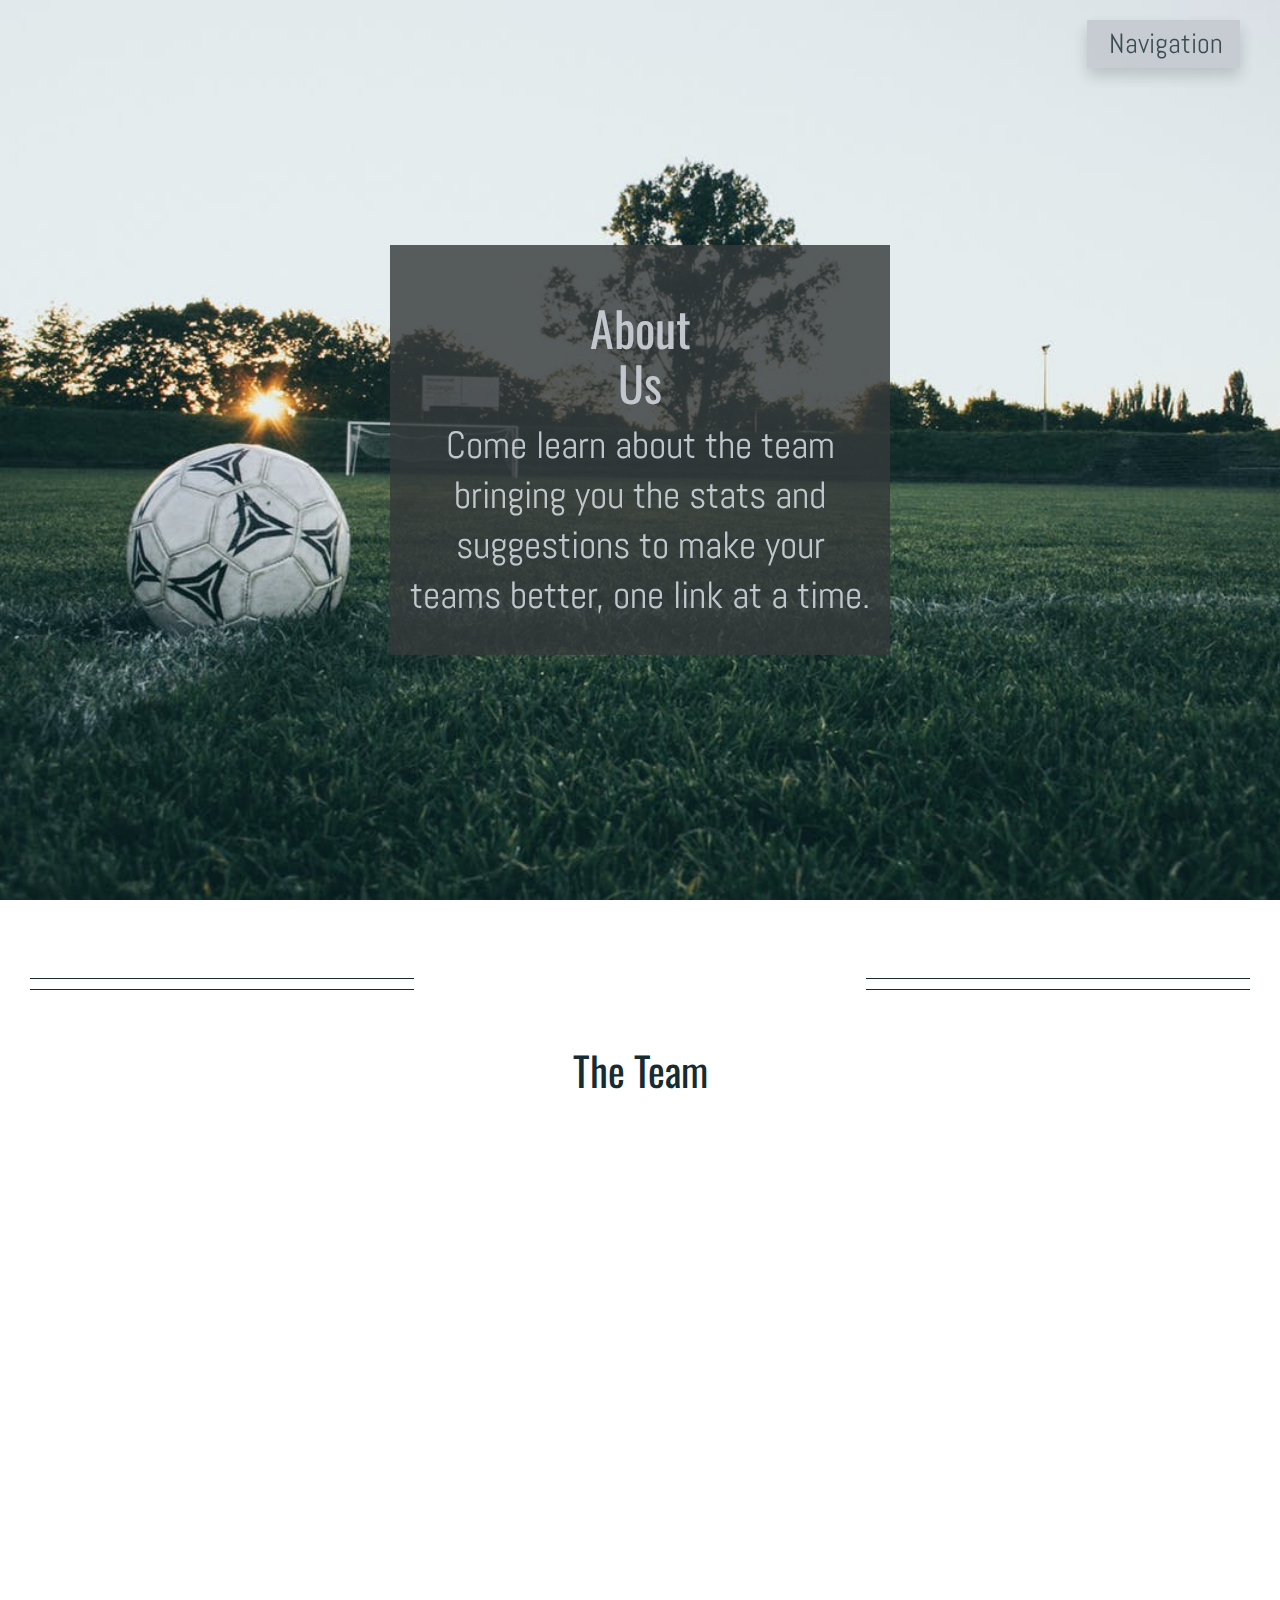
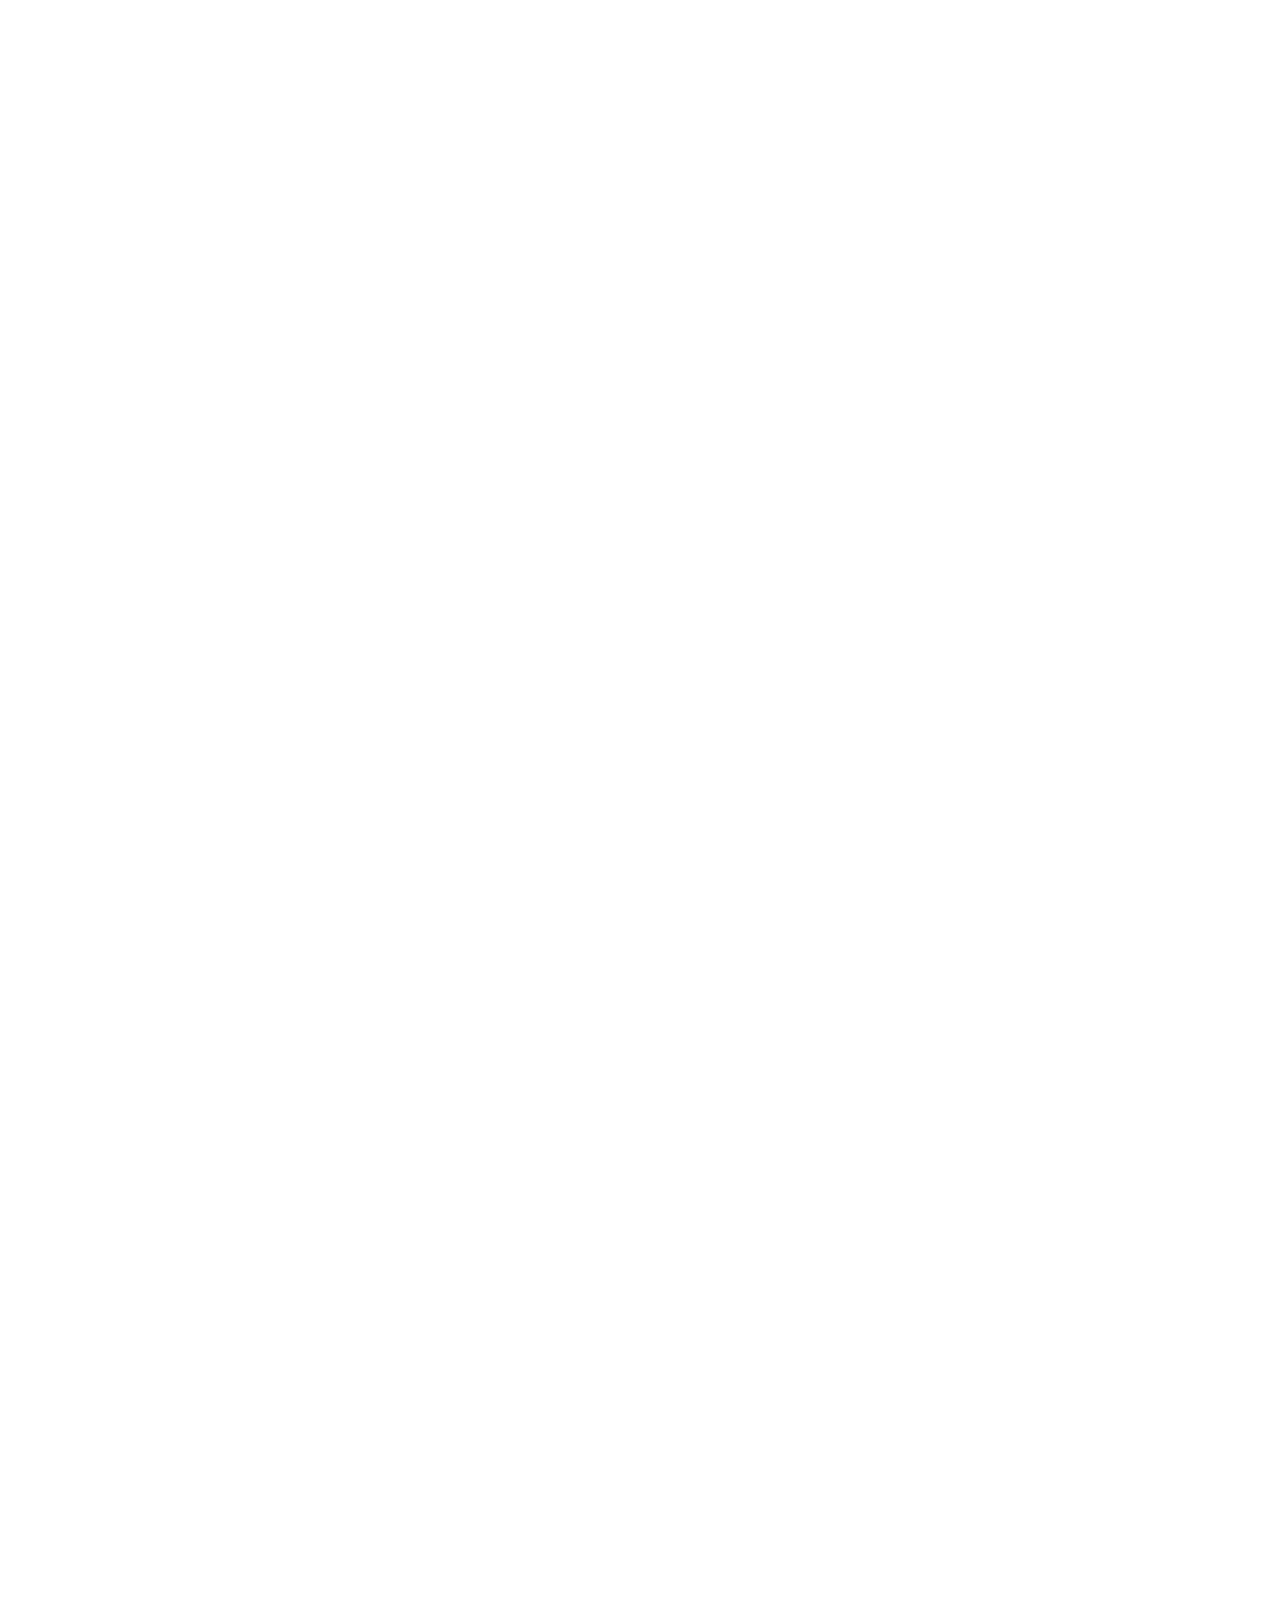
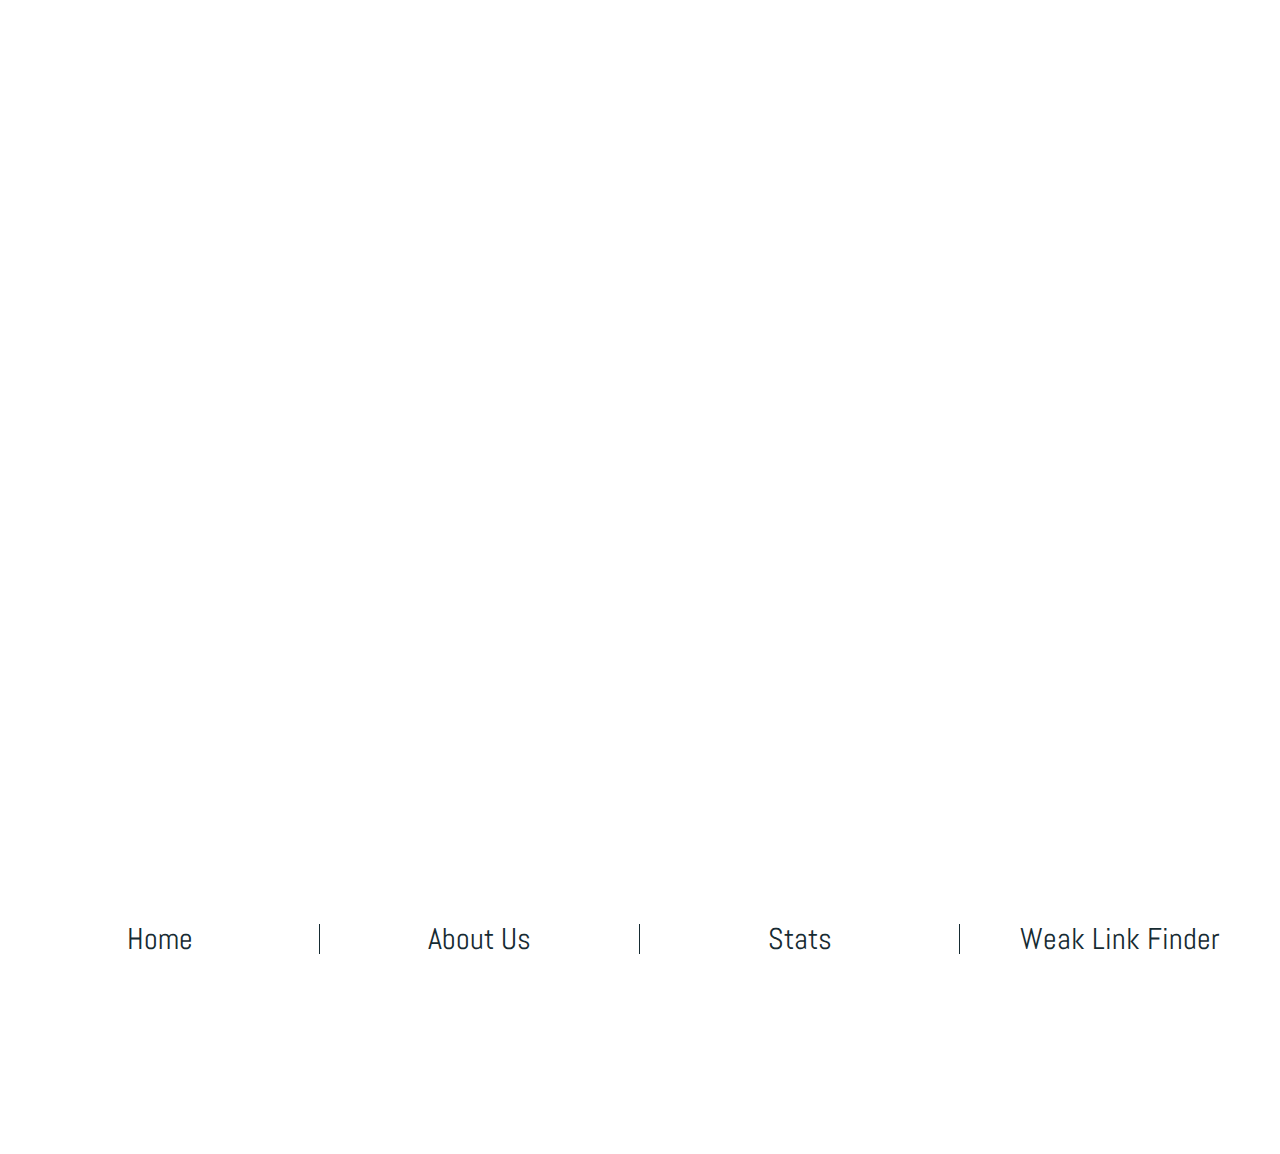
==== commit 3dae8b6b: "Changed header name" ====
--- a/about-us.html
+++ b/about-us.html
@@ -26,7 +26,7 @@
                     <div class="dropdown-content hidden">
                         <a href="https://modest-kilby-28479e.netlify.com/index.html" class="dropdown-link">Home</a>
                         <a href="https://fifastats.netlify.com/" class="dropdown-link">Login/Sign Up</a>
-                        <a href="#" class="dropdown-link">Stats</a>
+                        <a href="https://fifastats.netlify.com/team/default/fc%20barcelona" class="dropdown-link">Stats</a>
                         <a href="#" class="dropdown-link">Weak Link Finder</a>
                         <a href="#" class="dropdown-link">About Us</a>
                     </div>
@@ -35,7 +35,7 @@
             <div class="mobile-nav-bar">
                 <a href="https://modest-kilby-28479e.netlify.com/index.html" class="dropdown-link">Home</a>
                 <a href="https://fifastats.netlify.com/" class="dropdown-link">Login/Sign Up</a>
-                <a href="#" class="dropdown-link">Stats</a>
+                <a href="https://fifastats.netlify.com/team/default/fc%20barcelona" class="dropdown-link">Stats</a>
                 <a href="#" class="dropdown-link">Weak Link Finder</a>
                 <a href="https://modest-kilby-28479e.netlify.com/about-us.html" class="dropdown-link">About Us</a>
             </div>
@@ -102,8 +102,8 @@
                             </section> 
                         <section data-aos="fade-right" data-aos-duration="1500" class="directory-content">
                             <img src="img/ballgame-balls-boys-1564868.jpg" alt="">
-                            <h3>Header</h3>
-                            <p>"Lorem ipsum dolor sit amet, consectetur adipiscing elit, sed do eiusmod tempor incididunt ut labore et dolore magna aliqua. Ut enim ad minim veniam, quis nostrud exercitation ullamco laboris nisi ut aliquip ex ea commodo consequat."</p>
+                            <h3>Jor Poon-Front-End Engineer</h3>
+                            <p></p>
                             <div class="socials">
                                 <a href="">Github</a>
                                 <a href="">Email</a>
@@ -126,7 +126,7 @@
                     <div class="footer-content">
                         <a href="https://modest-kilby-28479e.netlify.com/index.html" class="footer-link gets-border">Home</a>
                         <a href="#" class="footer-link gets-border">About Us</a>
-                        <a href="#" class="footer-link gets-border">Stats</a>
+                        <a href="https://fifastats.netlify.com/team/default/fc%20barcelona" class="footer-link gets-border">Stats</a>
                         <a href="#" class="footer-link">Weak Link Finder</a>
                     </div>
                 </footer>
